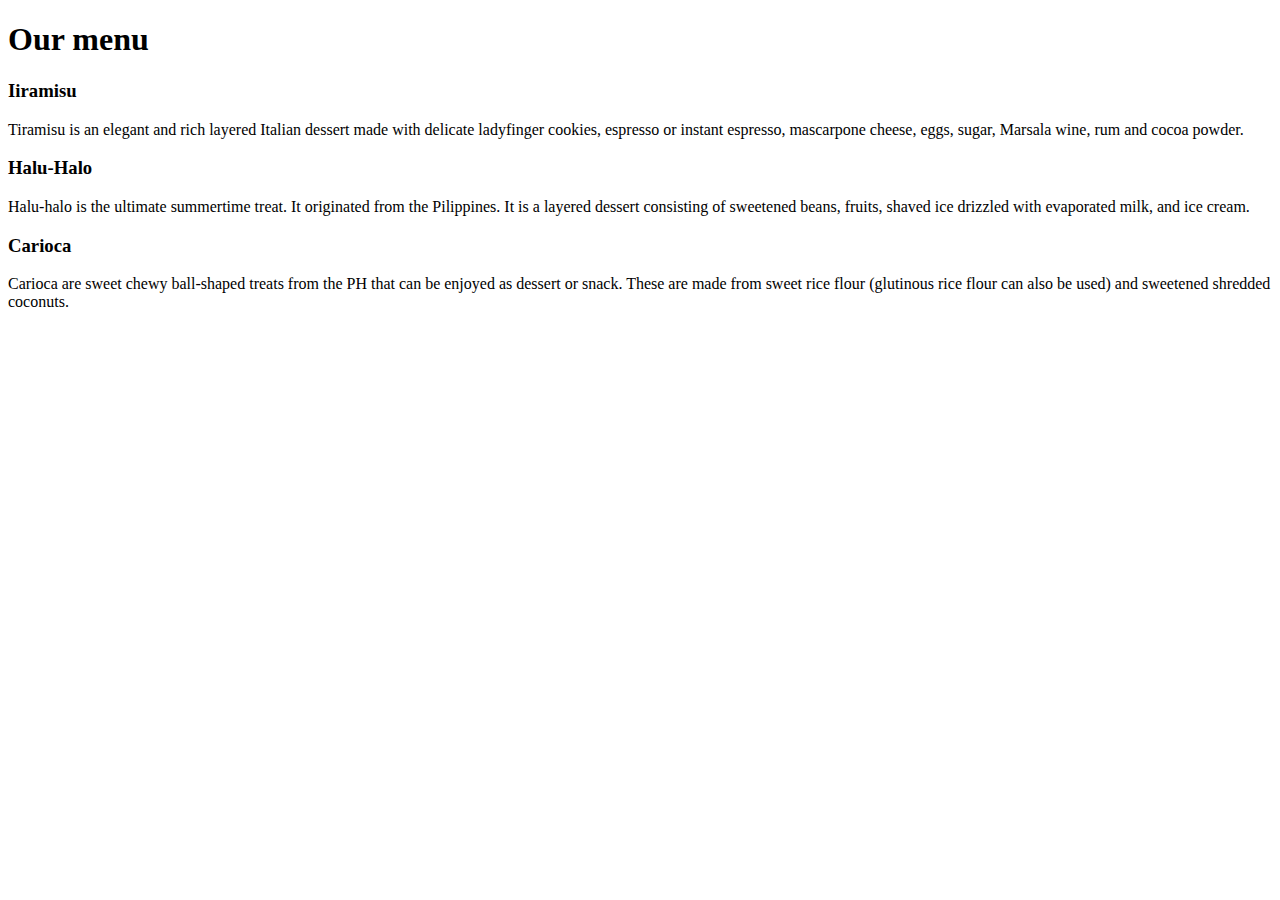
==== index.html @ 969ccfd9 "Add files via upload" ====
<!DOCTYPE html>
<html lang="en">
  <head>
    <meta charset="UTF-8">
    <meta name="viewport" content="width=device-width, initial-scale=1.0">
    <meta http-equiv="X-UA-Compatible" content="ie=edge">
    <title>Module2 Assignment</title>
    <link rel="preconnect" href="https://fonts.googleapis.com">
<link rel="preconnect" href="https://fonts.gstatic.com" crossorigin>
<link href="https://fonts.googleapis.com/css2?family=Caveat&display=swap" rel="stylesheet">
    <link rel="stylesheet" href="C:\Users\Lea\Desktop\module2\style.css">
  </head>
<body>
  <div class="container">
    <div class="row">

    <h1 class="menu-title">Our menu</h1>
      <div class="col-lg-4">
        <div class="item">
          <div class="item-title" id="title1">
            <h3>Iiramisu</h3>
          </div>
          <p>
            Tiramisu is an elegant and rich layered Italian dessert made with delicate ladyfinger cookies, espresso or instant espresso, mascarpone cheese, eggs, sugar, Marsala wine, rum and cocoa powder.
          </p>
        </div>
      </div>
      <div class="col-lg-4">
        <div class="item">
         <div class="item-title" id="title2">
          <h3>Halu-Halo</h3>
        </div>
        <p>
          Halu-halo is the ultimate summertime treat. It originated from the Pilippines. It is a layered dessert consisting of sweetened beans, fruits, shaved ice drizzled with evaporated milk, and ice cream.
      </div>
    </div>
    <div class="col-lg-4 col-lg-tablet">
      <div class="item">
       <div class="item-title" id="title3">
        <h3>Carioca</h3>
      </div>
      <p>
        Carioca are sweet chewy ball-shaped treats from the PH that can be enjoyed as dessert or snack. These are made from sweet rice flour (glutinous rice flour can also be used) and sweetened shredded coconuts.
      </p>
    </div>
  </div>

</div>
</div>
</body>
</html>
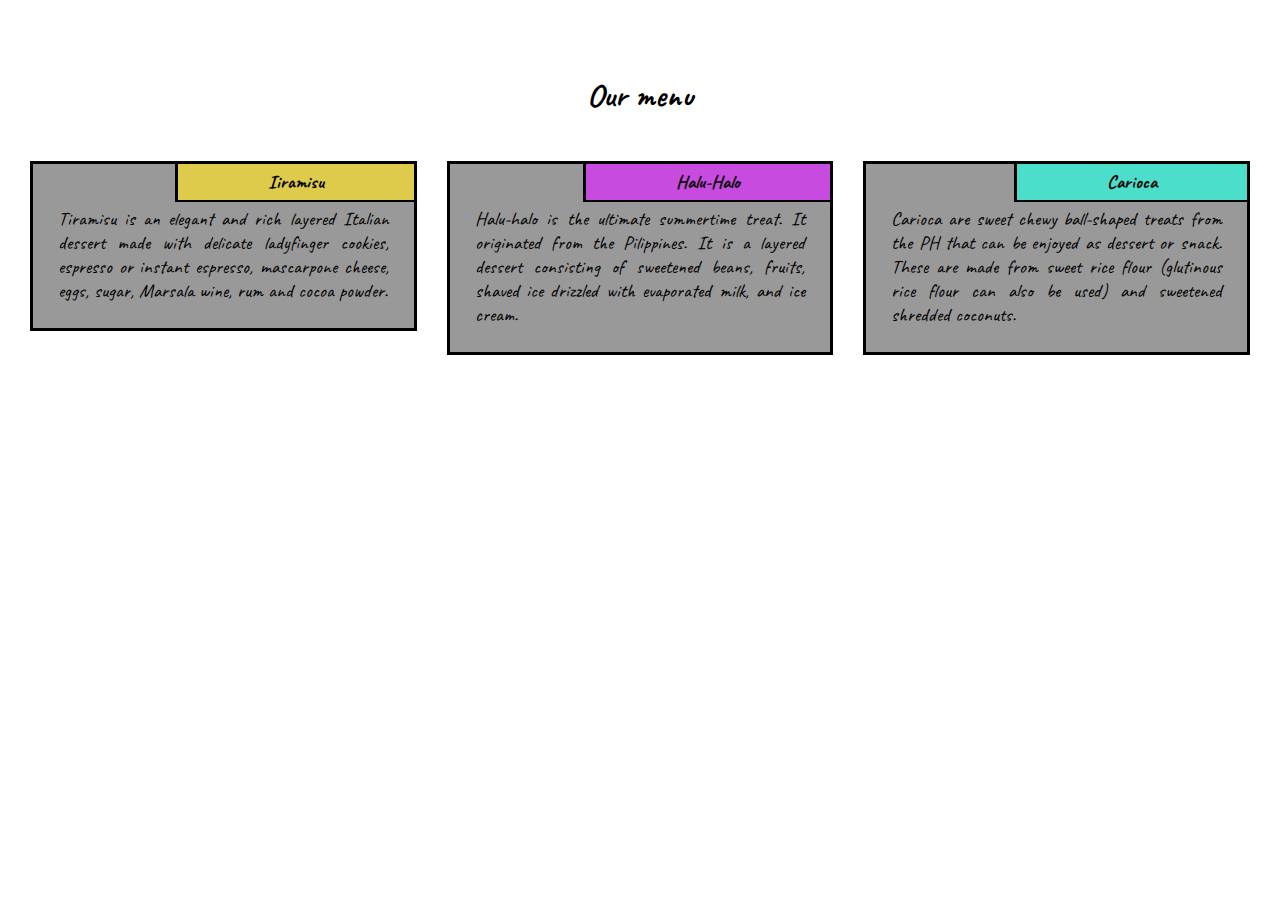
==== commit 167053f2: "Update index.html" ====
--- a/index.html
+++ b/index.html
@@ -8,7 +8,7 @@
     <link rel="preconnect" href="https://fonts.googleapis.com">
 <link rel="preconnect" href="https://fonts.gstatic.com" crossorigin>
 <link href="https://fonts.googleapis.com/css2?family=Caveat&display=swap" rel="stylesheet">
-    <link rel="stylesheet" href="C:\Users\Lea\Desktop\module2\style.css">
+    <link rel="stylesheet" href="style.css">
   </head>
 <body>
   <div class="container">
@@ -48,4 +48,4 @@
 </div>
 </div>
 </body>
-</html>+  </html>
--- a/style.css
+++ b/style.css
@@ -0,0 +1,130 @@
+*{
+  box-sizing: border-box;
+  margin:0;
+  padding:0;
+}
+
+body{
+  font-family: 'Caveat', cursive;
+}
+
+.row{
+  width: 100%;
+}
+
+.menu-title{
+  text-align: center;
+  margin-bottom: 30px;
+}
+
+.container{
+ position: relative;
+ top:60px;
+ margin: 15px; 
+}
+
+.item{
+  position: relative;
+  top: 0;
+  background-color:#999999;
+  margin: 15px;
+  padding: 25px;
+  border: 3px solid #000;
+}
+
+.item p{
+  margin-top: 18px;
+  text-align: justify;
+  font-size:1.2em;
+}
+
+.item-title{
+  position: absolute;
+  top:0;
+  right: 0px;
+  background: green; 
+  padding: 6px 90px;
+  border-left: 3px solid #000;
+  border-bottom: 2px solid #000;
+}
+
+#title1{
+  background-color: #DFCB4B;
+} 
+
+#title2{
+  background-color: #C84BDF;
+}
+
+#title3{
+  background-color: #4BDFCB;
+}
+
+/* Responsive Framework. */
+
+
+/*-- Large Screens --*/
+@media (min-width: 992px){
+  .col-lg-1, .col-lg-2, .col-lg-3, .col-lg-4, .col-lg-5, .col-lg-6, .col-lg-7, .col-lg-8, .col-lg-9, .col-lg-10, .col-lg-11, .col-lg-12 {
+    float: left;  
+  }
+  .col-lg-1 {
+    width: 8.33%;
+  }
+  .col-lg-2 {
+    width: 16.66%;
+  }
+  .col-lg-3 {
+    width: 25%;
+  }
+  .col-lg-4 {
+    width: 33.33%;
+  }
+  .col-lg-5 {
+    width: 41.66%;
+  }
+  .col-lg-6 {
+    width: 50%;
+  }
+  .col-lg-7 {
+    width: 58.33%;
+  }
+  .col-lg-8 {
+    width: 66.66%;
+  }
+  .col-lg-9 {
+    width: 74.99%;
+  }
+  .col-lg-10 {
+    width: 83.33%;
+  }
+  .col-lg-11 {
+    width: 91.66%;
+  }
+  .col-lg-12 {
+    width: 100%;
+  }
+
+}
+
+
+/*-- Medium Screens --*/
+@media (min-width: 768px) and (max-width: 991px){
+  .col-lg-4 {
+    width: 50%;
+    float: left;
+  }
+  .col-lg-tablet{
+   width: 100%;
+   float: left;
+ }
+}
+
+
+/*-- Small screens --*/
+@media (max-width: 767px){
+  .col-lg-4{
+    width: 100%;
+    float: left;
+  }
+}